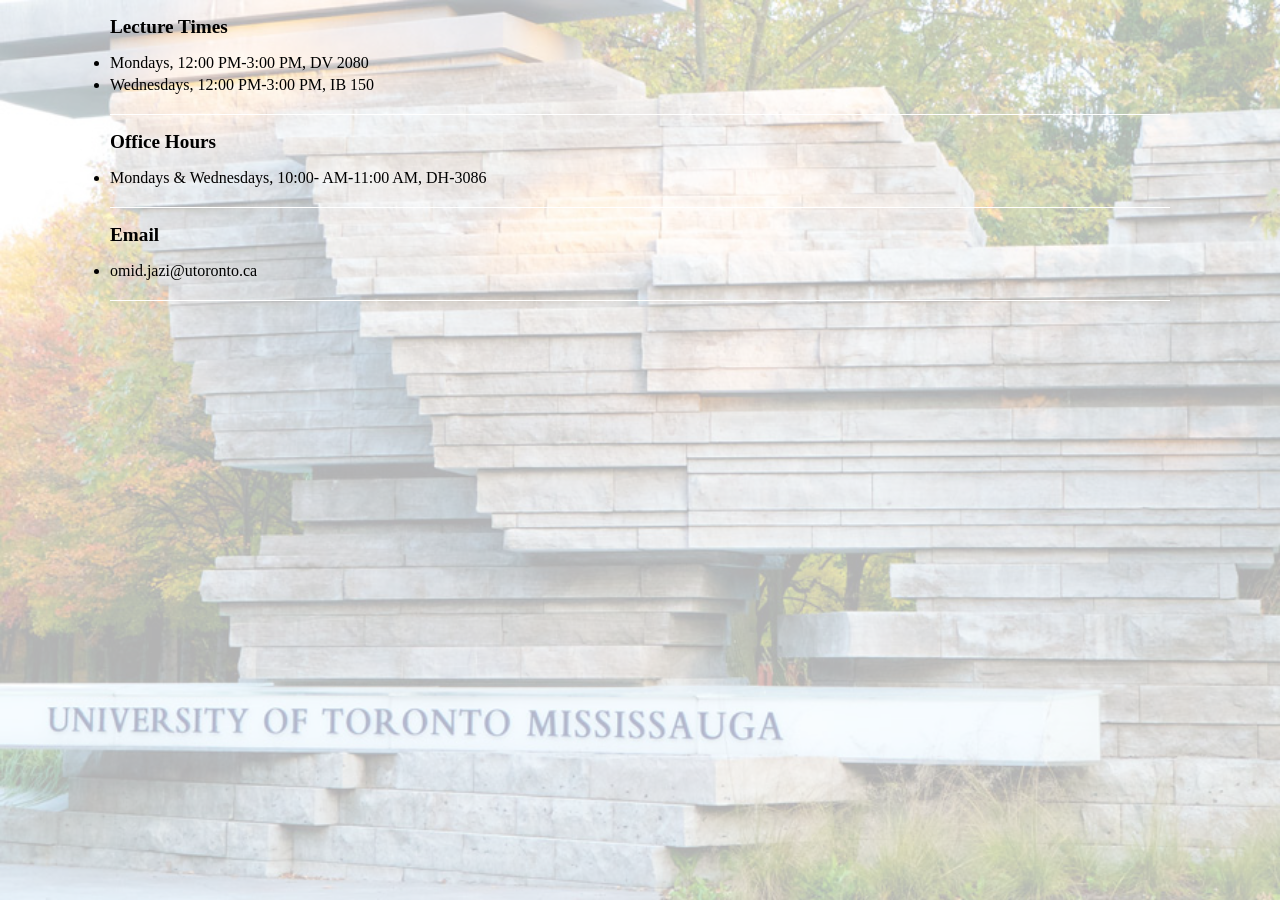
==== Omidinfo.html @ 34864be6 "Add files via upload" ====
<!DOCTYPE html>
<html>
<head>
	<title></title>
	<link rel="stylesheet" type="text/css" href="omid.css"> 
</head>
<body>

<div id="wrap">

<div class="section one">

<div class="item">
<h2 class="two_show"> Lecture Times</h2>
<ul class="two_list">
    <ul style="list-style-type:disc">
     <li>  Mondays,  12:00 PM-3:00 PM, DV 2080  </li>
	<li>   Wednesdays, 12:00 PM-3:00 PM, IB 150  </li>
    </ul>
</ul>
</div>

	
<div class="item">
<h2 class="two_show"> Office Hours</h2>
<ul class="two_list">
    <ul style="list-style-type:disc">
     <li>  Mondays & Wednesdays, 10:00- AM-11:00 AM, DH-3086  </li>
    </ul>
</ul>
</div>

<div class="item">
<h2 class="two_show"> Email</h2>
<ul class="two_list">
    <ul style="list-style-type:disc">
     <li>  omid.jazi@utoronto.ca  </li>
    </ul>
</ul>
</div>




<script src="https://ajax.googleapis.com/ajax/libs/jquery/3.2.1/jquery.min.js"></script>
<script type="text/javascript">

/* omid.js */

$('.three_list, .four_list, .five_list').hide();

$('.one_show').click(function(){
$('.one_list').slideToggle();
})

$('.three_show').click(function(){
$('.three_list').slideToggle();
})

$('.four_show').click(function(){
$('.four_list').slideToggle();
})

$('.five_show').click(function(){
$('.five_list').slideToggle();
})

</script>
</body>
</html>
---- omid.css ----
/* omid.css */



#wrap{
	max-width:1060px;
	margin:0 auto;
	font-family:'Roboto';
	position:relative;
}

body{
	margin:0;
	padding:0;
	background: -moz-linear-gradient(top, rgba(0, 0, 0, 0.7) 0%, rgba(0, 0, 0, 0.7) 100%), url(bg.png) repeat 0 0, url(utm.jpg) no-repeat center center fixed;
	background: -moz-linear-gradient(top, rgba(255,255,255,0.7) 0%, rgba(255,255,255,0.7) 100%), url(utm.jpg) no-repeat center center fixed;
	background: -webkit-linear-gradient(top, rgba(255,255,255,0.7) 0%,rgba(255,255,255,0.7) 100%), url(utm.jpg) no-repeat center center fixed;
	background: -o-linear-gradient(top, rgba(255,255,255,0.7) 0%,rgba(255,255,255,0.7) 100%), url(utm.jpg) no-repeat center center fixed;
	background: -ms-linear-gradient(top, rgba(255,255,255,0.7) 0%,rgba(255,255,255,0.7) 100%), url(utm.jpg) no-repeat center center fixed;
	background: linear-gradient(to bottom, rgba(255,255,255,0.7) 0%,rgba(255,255,255,0.7) 100%), url(utm.jpg) no-repeat center center fixed;
	background-size: cover;
}

img.main_bg{
	opacity:0.1;
	width:100%;
	position: absolute:
	top:0;
	left:0;
}

.section{

}



.one{ height:250px; }

a{
	text-decoration: none;
}


img#utm{
	width:300px;
	height: auto;
	position:absolute;
	top:0;
	right:0;
}

h1{
	border-bottom:1px solid #fff;
	padding-bottom:12px;
}

.overview{
    position: relative;
    top: 70px;
    text-align: center;
    margin: 0 auto;
    width: 100%;
}

.course_title{
	font-size: 42px;
	font-family: garamond;
	margin-bottom: 25px;
	border-bottom: none;
}

.course_info{
	font-size: 24px;
	line-height: 18px;
}



.garamond{
	font-family: garamond; 
}

li.headli{
	line-height:32px;
	font-size: 28px;
	padding-bottom:12px;	
}

.italics{
	
}

.weight{
	line-height:26px;
	font-size: 22px;
	}
.italics{
	font-style:italic;
}

.larger{
	line-height:22px;
	font-size: 20px;
	}

.br{
	padding-bottom:8px;

}

li{
	padding-bottom:4px;
	padding-
}

ul{
	list-style-type: none;
	padding:0;
}

.item{

	border-bottom:1px solid #fff;
}

h2:hover{

	color:#666;
}

h2{
	cursor:pointer;
	font-size: 1.2em;

}

@media (max-width : 414px){

	p{
		margin:20px 0;
	}
	
	.overview{

	position: static !important;;
	text-align: center !important;;
		clear:both;
		float: left;
}

	img{
	position:static !important;
	float:left;
	width:360px !important;
	display:block;
	margin:20px auto 0 auto;
	}
	
}
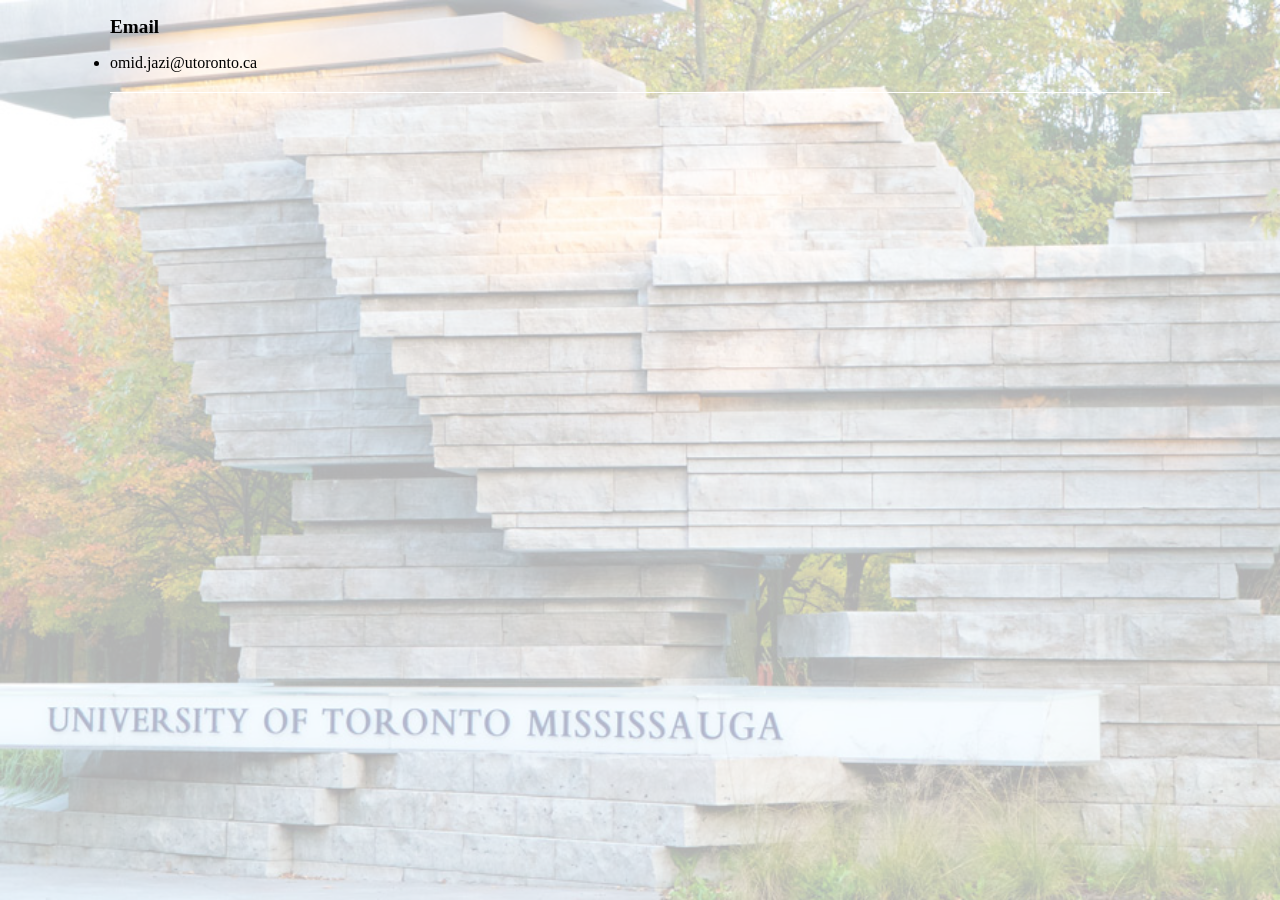
==== commit 6d468e7a: "Update Omidinfo.html" ====
--- a/Omidinfo.html
+++ b/Omidinfo.html
@@ -9,26 +9,6 @@
 <div id="wrap">
 
 <div class="section one">
-
-<div class="item">
-<h2 class="two_show"> Lecture Times</h2>
-<ul class="two_list">
-    <ul style="list-style-type:disc">
-     <li>  Mondays,  12:00 PM-3:00 PM, DV 2080  </li>
-	<li>   Wednesdays, 12:00 PM-3:00 PM, IB 150  </li>
-    </ul>
-</ul>
-</div>
-
-	
-<div class="item">
-<h2 class="two_show"> Office Hours</h2>
-<ul class="two_list">
-    <ul style="list-style-type:disc">
-     <li>  Mondays & Wednesdays, 10:00- AM-11:00 AM, DH-3086  </li>
-    </ul>
-</ul>
-</div>
 
 <div class="item">
 <h2 class="two_show"> Email</h2>
